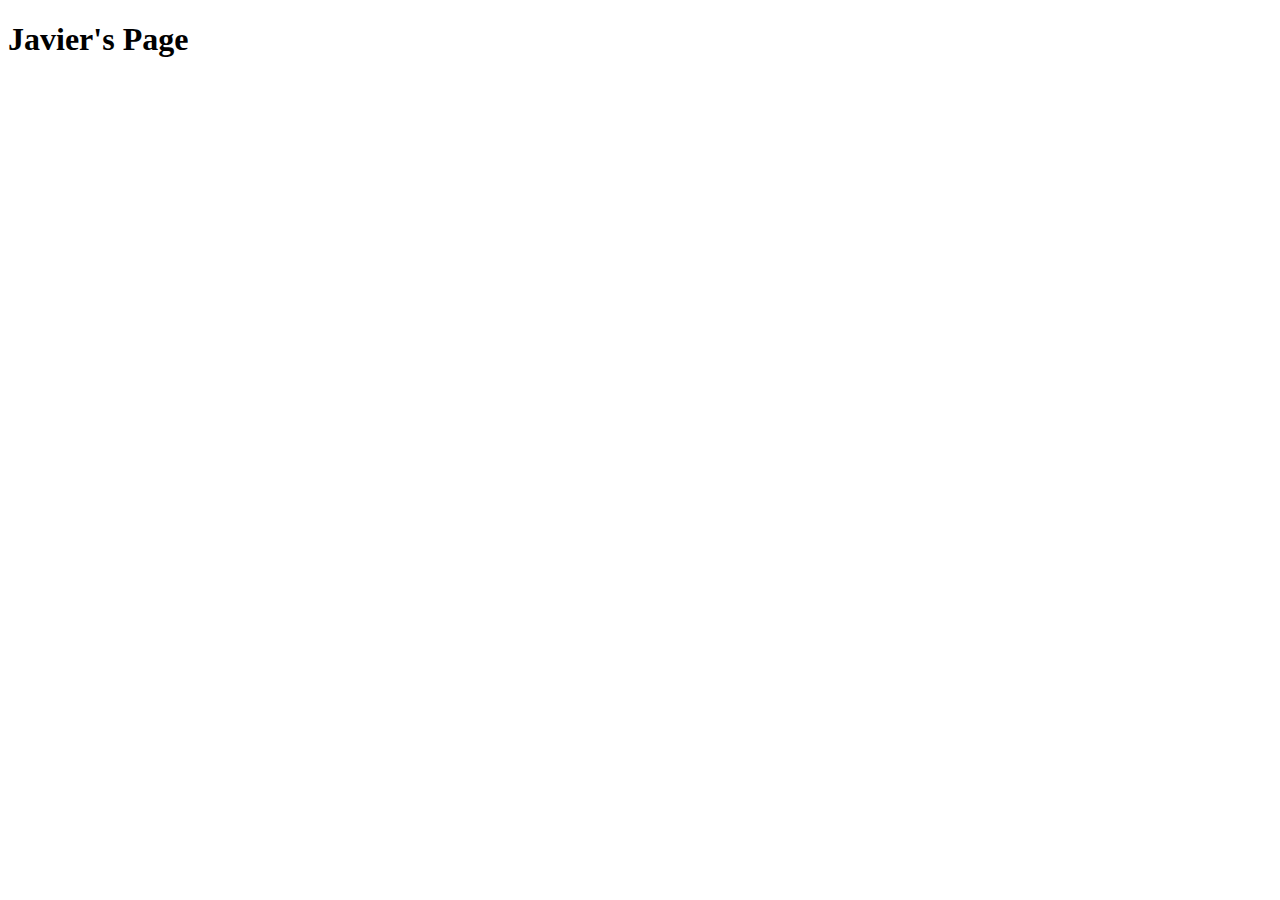
==== index.html @ d0606440 "3rd commit" ====
<!DOCTYPE html>
<html lang="en">
<head>
    <meta charset="UTF-8">
    <meta name="viewport" content="width=device-width, initial-scale=1.0">
    <meta http-equiv="X-UA-Compatible" content="ie=edge">
    <title>Document</title>
</head>
<body>
    <h1>Javier's Page</h1>
</body>
</html>
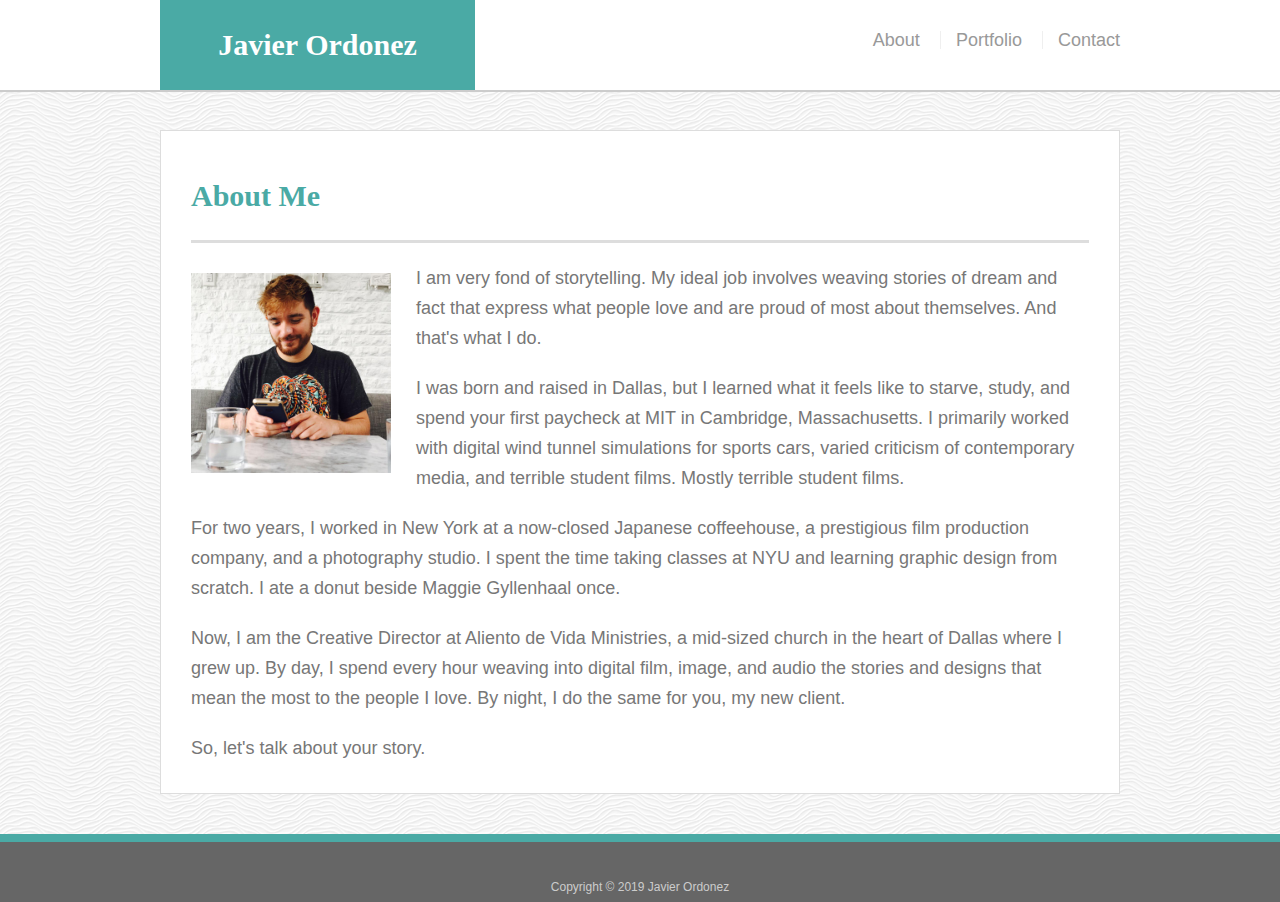
==== commit f77766d5: "update portfolio with projects" ====
--- a/index.html
+++ b/index.html
@@ -1,12 +1,56 @@
 <!DOCTYPE html>
-<html lang="en">
+<html lang="en-us">
+
 <head>
-    <meta charset="UTF-8">
-    <meta name="viewport" content="width=device-width, initial-scale=1.0">
-    <meta http-equiv="X-UA-Compatible" content="ie=edge">
-    <title>Document</title>
+  <meta charset="UTF-8">
+  <meta name="viewport" content="width=device-width, initial-scale=1.0">
+  <meta http-equiv="X-UA-Compatible" content="ie=edge">
+
+  <title>About | Javier Ordonez</title>
+  <link rel="stylesheet" type="text/css" href="assets/css/style.css">
 </head>
+
 <body>
-    <h1>Javier's Page</h1>
+
+  <header id="masthead">
+    <div class="container">
+      <a href="index.html" id="logo">Javier Ordonez</a>
+      <nav>
+        <a href="index.html">About</a>
+        <a href="portfolio.html">Portfolio</a>
+        <a href="contact.html">Contact</a>
+      </nav>
+    </div>
+  </header>
+
+  <div id="main-container" class="container">
+    <section class="main-section">
+      <h1>About Me</h1>
+
+      <img src="assets/images/profile-pic.jpg" class="auth-image" alt="Javier Ordonez">
+
+      <p>I am very fond of storytelling. My ideal job involves weaving stories of dream and fact that
+        express what people love and are proud of most about themselves. And that's what I do.</p>
+      <p>I was born and raised in Dallas, but I learned what it feels like to starve, study, and
+        spend your first paycheck at MIT in Cambridge, Massachusetts. I primarily worked with digital
+        wind tunnel simulations for sports cars, varied criticism of contemporary media, and terrible student films. Mostly
+        terrible student films.</p>
+      <p>For two years, I worked in New York at a now-closed Japanese coffeehouse, a prestigious
+        film production company, and a photography studio. I spent the time taking classes at NYU and learning graphic design from scratch. I ate
+        a donut beside Maggie Gyllenhaal once.</p>
+      <p>Now, I am the Creative Director at Aliento de Vida Ministries, a mid-sized church in the heart of Dallas where I grew up. 
+        By day, I spend every hour weaving into digital film, image, and audio the stories and designs that mean the most to the people I love. By night, I do the same for you, my new client.</p>
+      <p>So, let's talk about your story.</p>
+
+    </section>
+
+  </div>
+
+  <footer>
+    <div class="container">
+      Copyright &copy; 2019 Javier Ordonez
+    </div>
+  </footer>
 </body>
+
 </html>--- a/assets/css/style.css
+++ b/assets/css/style.css
@@ -0,0 +1,261 @@
+body {
+  font-family: Arial, "Helvetica Neue", Helvetica, sans-serif;
+  font-size: 18px;
+  margin: 0px;
+  line-height: 30px;
+  color: #777777;
+  background: url("../images/white-waves.png");
+}
+
+* {
+  box-sizing: border-box;
+}
+
+/* general */
+
+.container {
+  width: 100%;
+  max-width: 960px;
+  margin: 0 auto;
+  clear: both;
+}
+
+h1,
+h2,
+h3,
+p {
+  margin-bottom: 20px;
+}
+
+p:last-child {
+  margin-bottom: 0;
+}
+
+h1,
+h2,
+h3 {
+  font-family: Georgia, Times, "Times New Roman", serif;
+  font-weight: 700;
+  color: #4aaaa5;
+}
+
+h1 {
+  padding-bottom: 20px;
+  font-size: 30px;
+  line-height: 49px;
+  border-bottom: 3px solid #dddddd;
+  margin-top:10px;
+}
+
+h2,
+h3 {
+  font-size: 22px;
+}
+
+/* header */
+
+#masthead {
+  position: fixed;
+  z-index: 99;
+  width: 100%;
+  margin: 0 0 30px;
+  overflow: auto;
+  color: #ffffff;
+  background: #ffffff;
+  border-bottom: 2px solid #cccccc;
+}
+
+#logo {
+  float: left;
+  width: 315px;
+  height: 90px;
+  font-family: Georgia, Times, "Times New Roman", serif;
+  font-size: 30px;
+  font-weight: 700;
+  line-height: 90px;
+  color: #ffffff;
+  text-align: center;
+  text-decoration: none;
+  background: #4aaaa5;
+}
+
+nav {
+  float: right;
+  margin-top: 25px;
+}
+
+nav a {
+  display: inline-block;
+  padding-left: 15px;
+  margin-left: 15px;
+  line-height: 18px;
+  color: #999;
+  text-decoration: none;
+  border-left: 1px solid #efefef;
+}
+
+nav a:first-child {
+  border-left: 0 none;
+}
+
+/* footer */
+
+footer {
+  padding: 30px 0;
+  clear: both;
+  font-size: 12px;
+  color: #ffffff;
+  color: #cccccc;
+  text-align: center;
+  background: #666666;
+  border-top: 8px solid #4aaaa5;
+  height: 50px;
+}
+
+h3, h2 {
+  padding-bottom: 20px;
+  margin-bottom: 15px;
+  line-height: 22px;
+  border-bottom: 2px solid #eeeeee;
+}
+
+/* main */
+
+#main-container {
+  padding-top: 130px;
+  min-height: calc(100vh - 70px);
+}
+
+.main-section {
+  float: left;
+  width: 100%;
+  max-width: 960px;
+  padding: 30px;
+  margin: 0 0 40px;
+  background: #ffffff;
+  border: 1px solid #dddddd;
+}
+
+/* portfolio page */
+
+.work {
+  position: relative;
+  float: left;
+  width: 274px;
+  margin: 20px 0 25px;
+  overflow: auto;
+}
+
+.work:nth-child(even) {
+  margin-right: 40px;
+}
+
+.work img {
+  width: 100%;
+  border: 0 none;
+  opacity: 0.8;
+}
+
+.work h3 {
+  position: absolute;
+  bottom: 20px;
+  width: 100%;
+  padding: 15px;
+  margin-bottom: 0;
+  font-weight: 300;
+  line-height: 30px;
+  color: #ffffff;
+  text-align: center;
+  background: #4aaaa5;
+  border-bottom: 0;
+}
+
+.auth-image {
+  float: left;
+  width: 200px;
+  height: auto;
+  margin-top: 10px;
+  margin-right: 25px;
+}
+
+/* contact page */
+
+#contact-form ul {
+  margin-bottom: 20px;
+}
+
+#contact-form li {
+  margin-bottom: 10px;
+}
+
+label,
+input[type=text],
+input[type=email],
+textarea {
+  display: block;
+  width: 100%;
+}
+
+input[type=text],
+input[type=email],
+textarea {
+  height: 35px;
+  padding: 0 10px;
+  margin-bottom: 10px;
+  font-size: 14px;
+  border: 1px solid #dddddd;
+}
+
+textarea {
+  height: 200px;
+}
+
+input[type=submit] {
+  padding: 10px 30px;
+  font-size: 18px;
+  color: #ffffff;
+  cursor: pointer;
+  background: #4aaaa5;
+  border: 0 none;
+}
+
+@media screen and (max-width: 980px) {
+  .container {
+    max-width: 750px;
+  }
+}
+
+@media screen and (max-width: 768px) {
+  #main-section {
+    margin-left: 15px;
+    margin-right: 15px;
+  }
+
+}
+
+@media screen and (max-width: 640px) {
+  #masthead {
+    margin: 0px;
+    position: static;
+  }
+  #logo {
+    width: 100%;
+  }
+  nav {
+    text-align: center;
+    margin: 0px;
+    float: none;
+  }
+
+  #main-container {
+    padding: 15px;
+  }
+
+  nav a {
+    text-align: center;
+  }
+
+  .work {
+    width: 100%;
+  }
+}